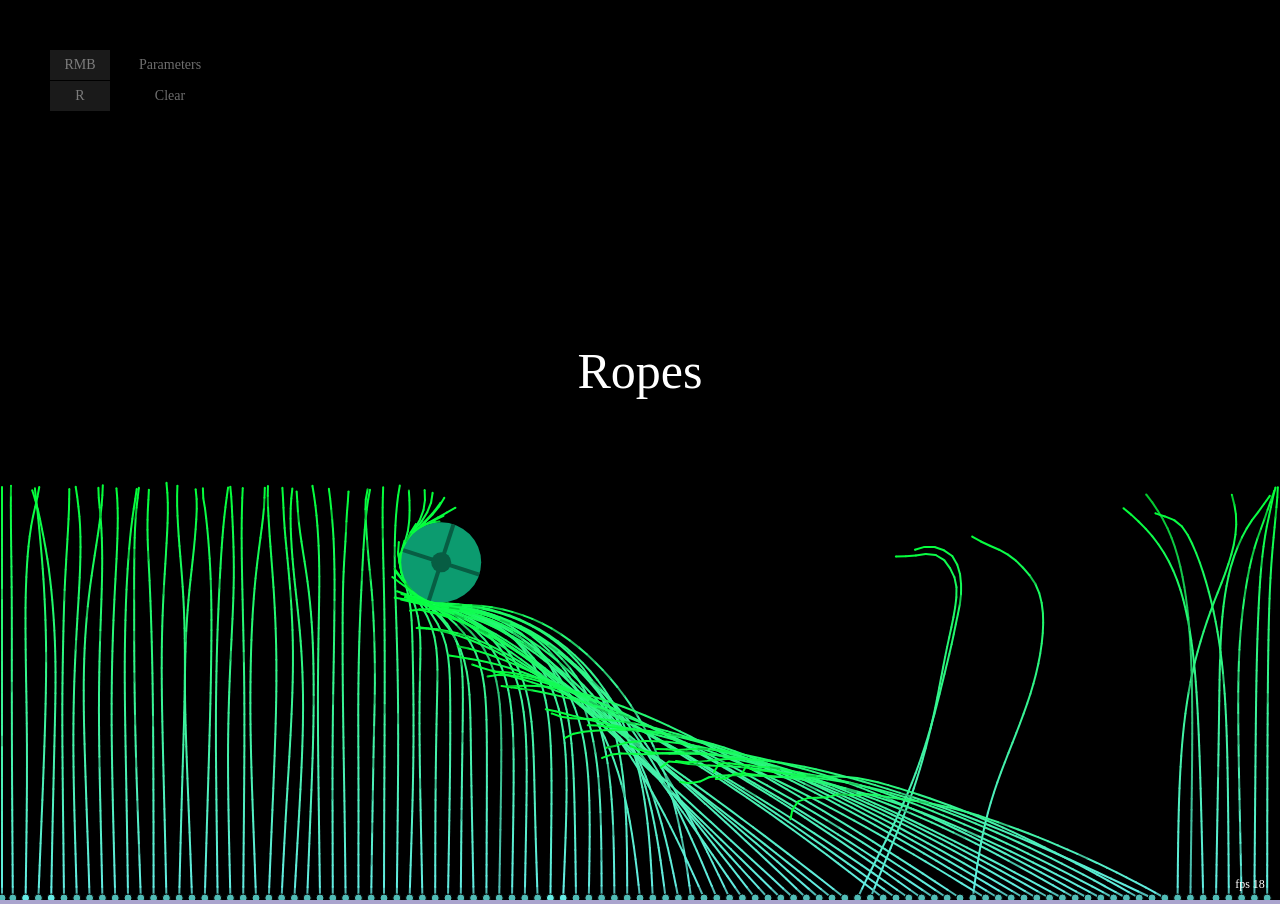
==== index.html @ 0ec6e865 "done" ====
<!DOCTYPE html>
<html>
  <head>
    <meta charset="UTF-8" />
    <meta name="viewport" content="width=device-width, initial-scale=1.0, maximum-scale=1.0, user-scalable=no" />
    <link rel="stylesheet" href="css/style.css" />
  </head>

  <body>
    <div id="ui-root"></div>

    <script src="js/tools/inputField.js"></script>
    <script src="js/tools/buttons.js"></script>
    <script src="js/tools/inputField.js"></script>
    <script src="js/tools/audio.js"></script>
    <script src="js/tools/color.js"></script>
    <script src="js/tools/vec2.js"></script>
    <script src="js/tools/canvas.js"></script>

    <script src="js/ent/rope.js"></script>
    <script src="js/ent/ropeEntity.js"></script>
    <script src="js/ent/shapes.js"></script>
    <script src="js/ent/airPusher.js"></script>

    <script src="js/input/input.js"></script>
    <script src="js/input/mouse.js"></script>

    <script src="js/presets.js"></script>
    <script src="js/main.js"></script>
    <script src="js/render.js"></script>
    <script src="js/utils.js"></script>

    <script>
      initRopeSimulation();
    </script>
  </body>
</html>
---- css/style.css ----
html,
body {
  margin: 0;
  padding: 0;
  background-color: rgb(170, 164, 206);
}

#ui-root {
  position: relative;
  width: auto;
  height: auto;
}

.infoBox {
  opacity: 0;
  transform: translateY(10px) scale(0.95);
  transition: opacity 0.25s ease, transform 0.25s ease;
}

.infoBox.show {
  opacity: 1;
  transform: translateY(0) scale(1);
}

.infoBox.hide {
  opacity: 0;
  transform: translateY(-10px) scale(0.95);
}

.button {
  background-color: rgba(0, 0, 0, 0.506);
  border-radius: 5px;
  display: inline-block;
  padding: 8px 12px;
  position: absolute;
  user-select: none;
  cursor: pointer;
  transition: scale 0.2s ease-out;

  font-family: inherit;
  transition: transform 0.2s cubic-bezier(0.4, 2, 0.6, 1), box-shadow 0.2s;
}
.button:hover {
  transform: scale(1.05);
  box-shadow: 2px 2px 0 0 #e2e2e2, 0 0 0 2px #dcdcdc;
}

.mineSweeperCell {
  background-color: rgb(195, 195, 195);
  box-shadow: inset 2px 2px 0 0 rgb(187, 187, 187), inset -2px -2px 0 0 rgb(192, 192, 192);
  box-sizing: border-box;
  user-select: none;
  font-family: "Courier New", monospace;
  font-weight: bold;
}

.mineSweeperCell.hidden {
  background-color: rgb(195, 195, 195);
  box-shadow: inset 5px 5px 0 0 rgb(242, 242, 242), inset -5px -5px 0 0 rgb(70, 70, 70);
}

.mineSweeperCell.flagged {
  background: url("/ressources/img/mineSweeperIcons/flag.png") center/cover no-repeat;
  background-color: rgb(195, 195, 195);
}

.mineSweeperCell.mine {
  background: url("/ressources/img/mineSweeperIcons/mine.png") center/cover no-repeat;
  background-color: rgb(195, 195, 195);
}

.audio-button {
  user-select: none;
  scale: 0.6;
  transition: scale 0.2s ease-out;
  cursor: pointer;
}

.audio-button:hover {
  scale: 0.8;
}

.audio-button:active {
  scale: 0.75;
}

@font-face {
  font-family: "Segment7";
  src: url("../ressources/fonts/Segment7.ttf") format("truetype");
  font-weight: normal;
  font-style: normal;
}
.seven-seg {
  font-family: "Segment7", monospace;
  font-size: 48px;
  color: #e53935; /* red LED look */
  letter-spacing: 2px; /* space between digits */
}
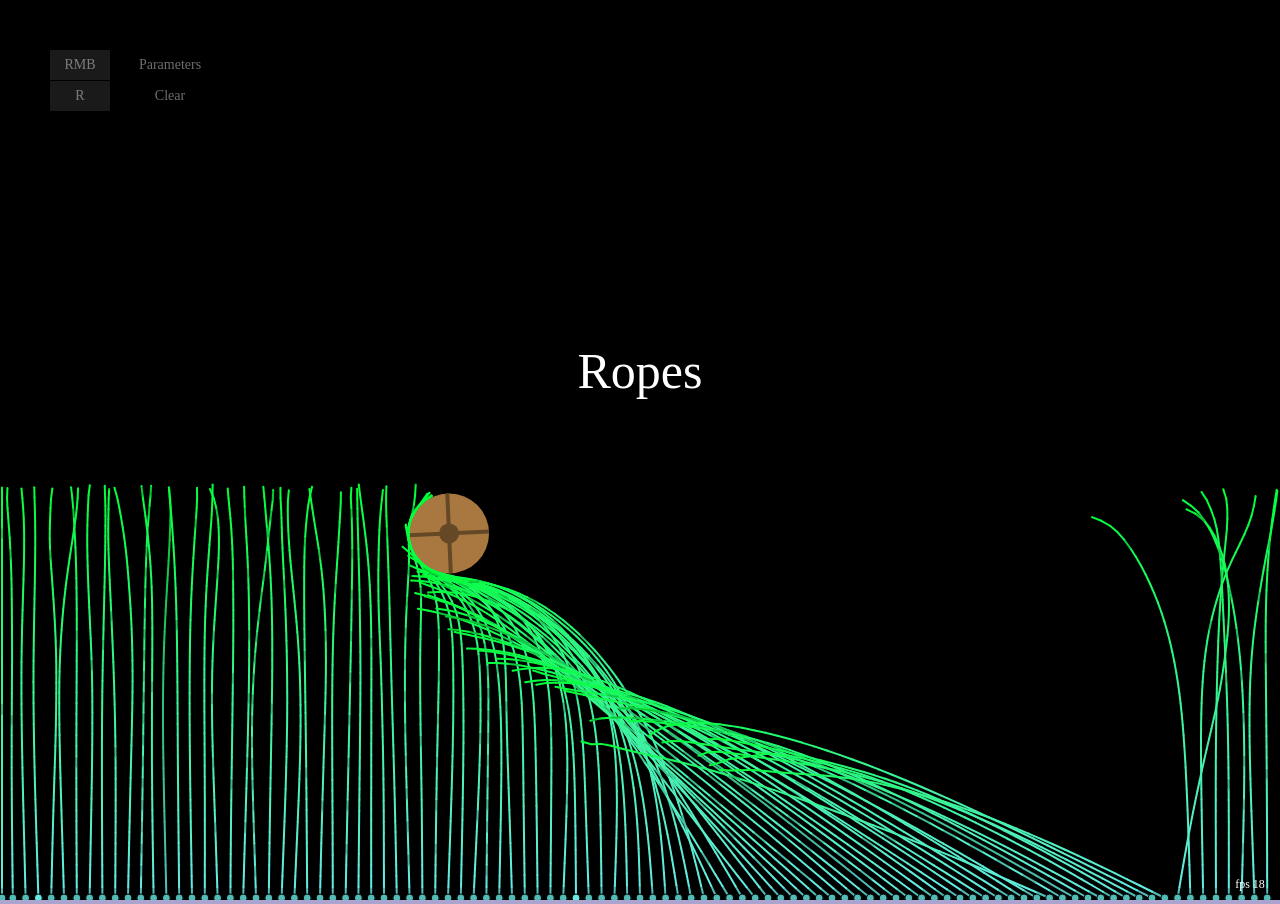
==== commit 3f0a4618: "done" ====
--- a/index.html
+++ b/index.html
@@ -8,6 +8,8 @@
 
   <body>
     <div id="ui-root"></div>
+
+    <script src="js/snakeBasketball.js"></script>
 
     <script src="js/tools/inputField.js"></script>
     <script src="js/tools/buttons.js"></script>
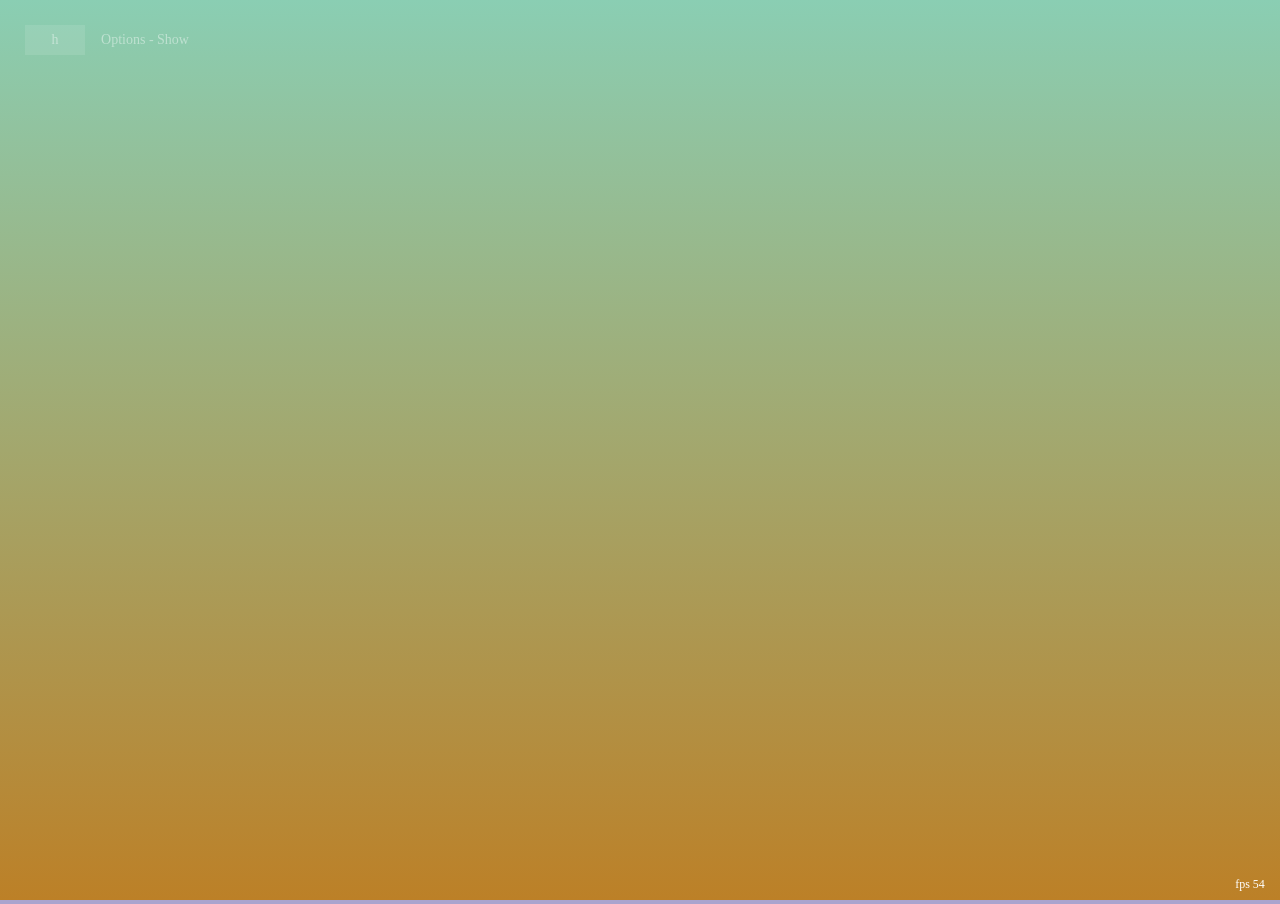
==== commit 1adc8ba8: "Updated camera controls and styling" ====
--- a/index.html
+++ b/index.html
@@ -9,15 +9,16 @@
   <body>
     <div id="ui-root"></div>
 
-    <script src="js/snakeBasketball.js"></script>
-
-    <script src="js/tools/inputField.js"></script>
-    <script src="js/tools/buttons.js"></script>
-    <script src="js/tools/inputField.js"></script>
-    <script src="js/tools/audio.js"></script>
-    <script src="js/tools/color.js"></script>
-    <script src="js/tools/vec2.js"></script>
-    <script src="js/tools/canvas.js"></script>
+    <script src="js/utils/snakeBasketball.js"></script>
+    <script src="js/utils/inputField.js"></script>
+    <script src="js/utils/buttons.js"></script>
+    <script src="js/utils/inputField.js"></script>
+    <script src="js/utils/audio.js"></script>
+    <script src="js/utils/color.js"></script>
+    <script src="js/utils/vec2.js"></script>
+    <script src="js/utils/canvas.js"></script>
+    <script src="js/utils/camera.js"></script>
+    <script src="js/utils/minimap.js"></script>
 
     <script src="js/ent/rope.js"></script>
     <script src="js/ent/ropeEntity.js"></script>
@@ -27,10 +28,15 @@
     <script src="js/input/input.js"></script>
     <script src="js/input/mouse.js"></script>
 
+    <script src="js/loop/init.js"></script>
+    <script src="js/loop/update.js"></script>
+    <script src="js/loop/render.js"></script>
+
+    <script src="js/utils/collisionGrid.js"></script>
+    <script src="js/utils/contextMenu.js"></script>
+
     <script src="js/presets.js"></script>
-    <script src="js/main.js"></script>
-    <script src="js/render.js"></script>
-    <script src="js/utils.js"></script>
+    <script src="js/globals.js"></script>
 
     <script>
       initRopeSimulation();
--- a/css/style.css
+++ b/css/style.css
@@ -3,6 +3,7 @@
   margin: 0;
   padding: 0;
   background-color: rgb(170, 164, 206);
+  overflow: hidden;
 }
 
 #ui-root {
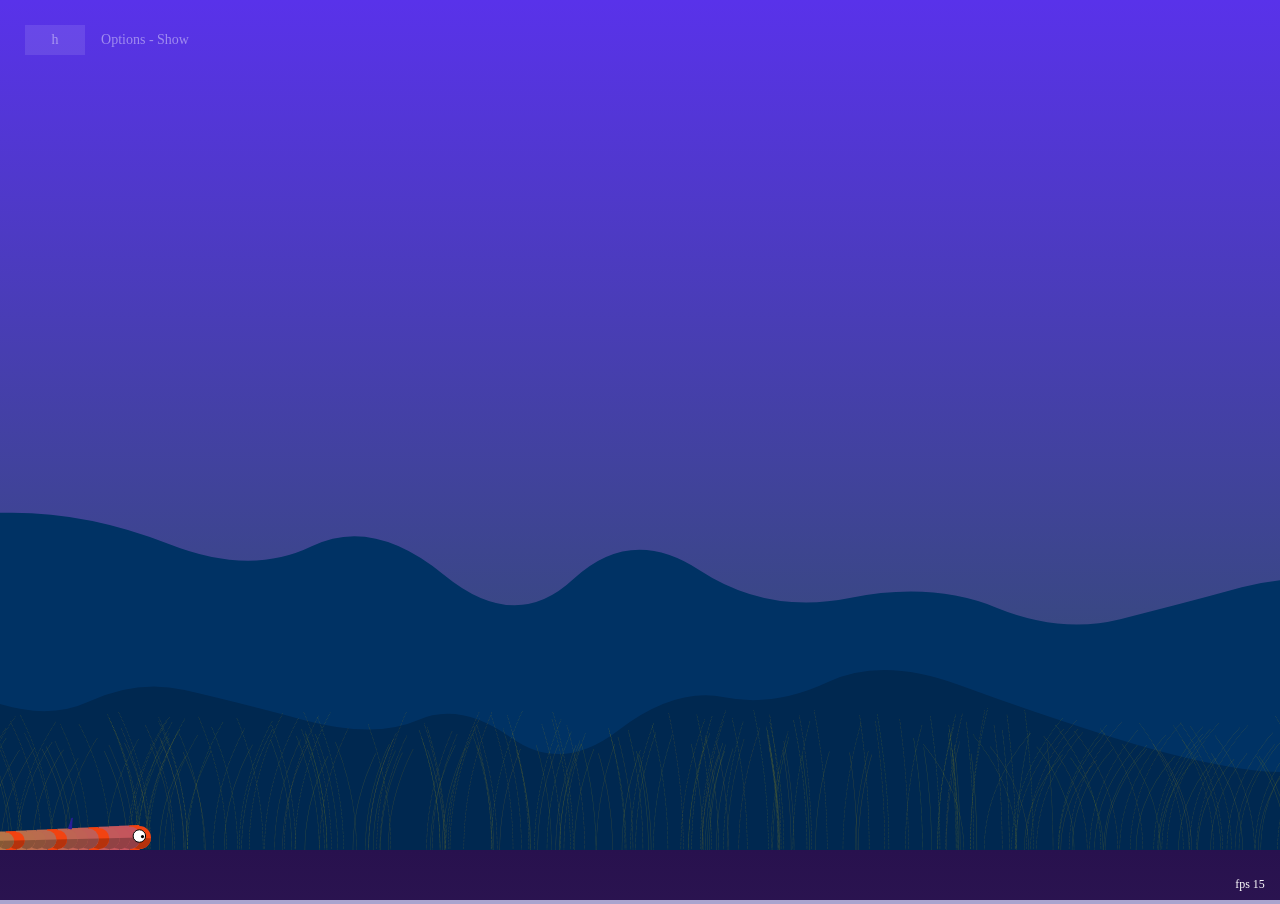
==== commit 432afb9b: "v" ====
--- a/index.html
+++ b/index.html
@@ -1,29 +1,46 @@
-<!DOCTYPE html>
+<!doctype html>
 <html>
   <head>
     <meta charset="UTF-8" />
-    <meta name="viewport" content="width=device-width, initial-scale=1.0, maximum-scale=1.0, user-scalable=no" />
+    <meta
+      name="viewport"
+      content="width=device-width, initial-scale=1.0, maximum-scale=1.0, user-scalable=no"
+    />
     <link rel="stylesheet" href="css/style.css" />
   </head>
 
   <body>
     <div id="ui-root"></div>
 
-    <script src="js/utils/snakeBasketball.js"></script>
     <script src="js/utils/inputField.js"></script>
     <script src="js/utils/buttons.js"></script>
     <script src="js/utils/inputField.js"></script>
-    <script src="js/utils/audio.js"></script>
     <script src="js/utils/color.js"></script>
-    <script src="js/utils/vec2.js"></script>
     <script src="js/utils/canvas.js"></script>
-    <script src="js/utils/camera.js"></script>
-    <script src="js/utils/minimap.js"></script>
+    <script src="js/utils/math.js"></script>
 
-    <script src="js/ent/rope.js"></script>
-    <script src="js/ent/ropeEntity.js"></script>
-    <script src="js/ent/shapes.js"></script>
-    <script src="js/ent/airPusher.js"></script>
+    <script src="js/models/entity/rope/rope.js"></script>
+    <script src="js/models/entity/rope/ropeEntity.js"></script>
+    <script src="js/models/entity/rope/lugworm.js"></script>
+    <script src="js/models/entity/rope/snake.js"></script>
+    <script src="js/models/entity/rope/robotArm.js"></script>
+
+    <script src="js/models/entity/shape/shape.js"></script>
+    <script src="js/models/entity/shape/ball.js"></script>
+    <script src="js/models/entity/shape/mine.js"></script>
+    <script src="js/models/entity/shape/polygon.js"></script>
+    <script src="js/models/entity/shape/rectangle.js"></script>
+
+    <script src="js/models/entity/airPusher.js"></script>
+
+    <script src="js/models/snakeBasketball.js"></script>
+    <script src="js/models/cinematic.js"></script>
+    <script src="js/models/audio.js"></script>
+    <script src="js/models/vec2.js"></script>
+    <script src="js/models/camera.js"></script>
+    <script src="js/models/minimap.js"></script>
+    <script src="js/models/collisionGrid.js"></script>
+    <script src="js/models/contextMenu.js"></script>
 
     <script src="js/input/input.js"></script>
     <script src="js/input/mouse.js"></script>
@@ -31,9 +48,6 @@
     <script src="js/loop/init.js"></script>
     <script src="js/loop/update.js"></script>
     <script src="js/loop/render.js"></script>
-
-    <script src="js/utils/collisionGrid.js"></script>
-    <script src="js/utils/contextMenu.js"></script>
 
     <script src="js/presets.js"></script>
     <script src="js/globals.js"></script>
